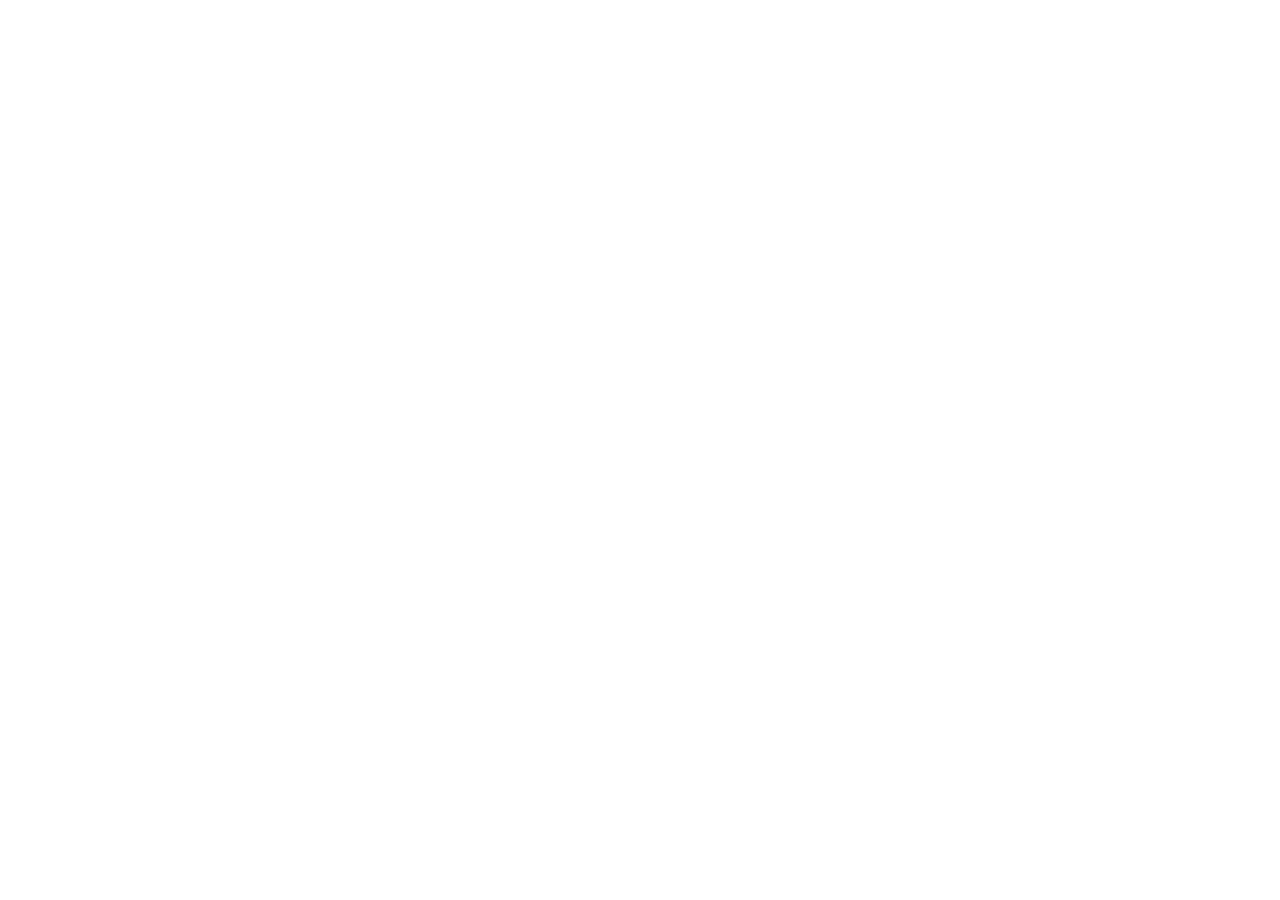
==== index.html @ 81846279 "add service worker" ====
<!DOCTYPE html>
<html>
    <head>
        <title>NoiseMaker</title>
        <link rel='stylesheet' href='main.css' />
    </head>
    <body id="noise">
        <script>
            if('serviceWorker' in navigator) {
                navigator.serviceWorker
                        .register('sw.js')
                        .then(function() { console.log("Service Worker Registered"); });
            }
        </script>
        <script type="text/javascript" src="app.js"></script>
    </body>
    
</html>
---- main.css ----
body{
    margin: 0;
    height: 100vh;
    width: 100vw;
}
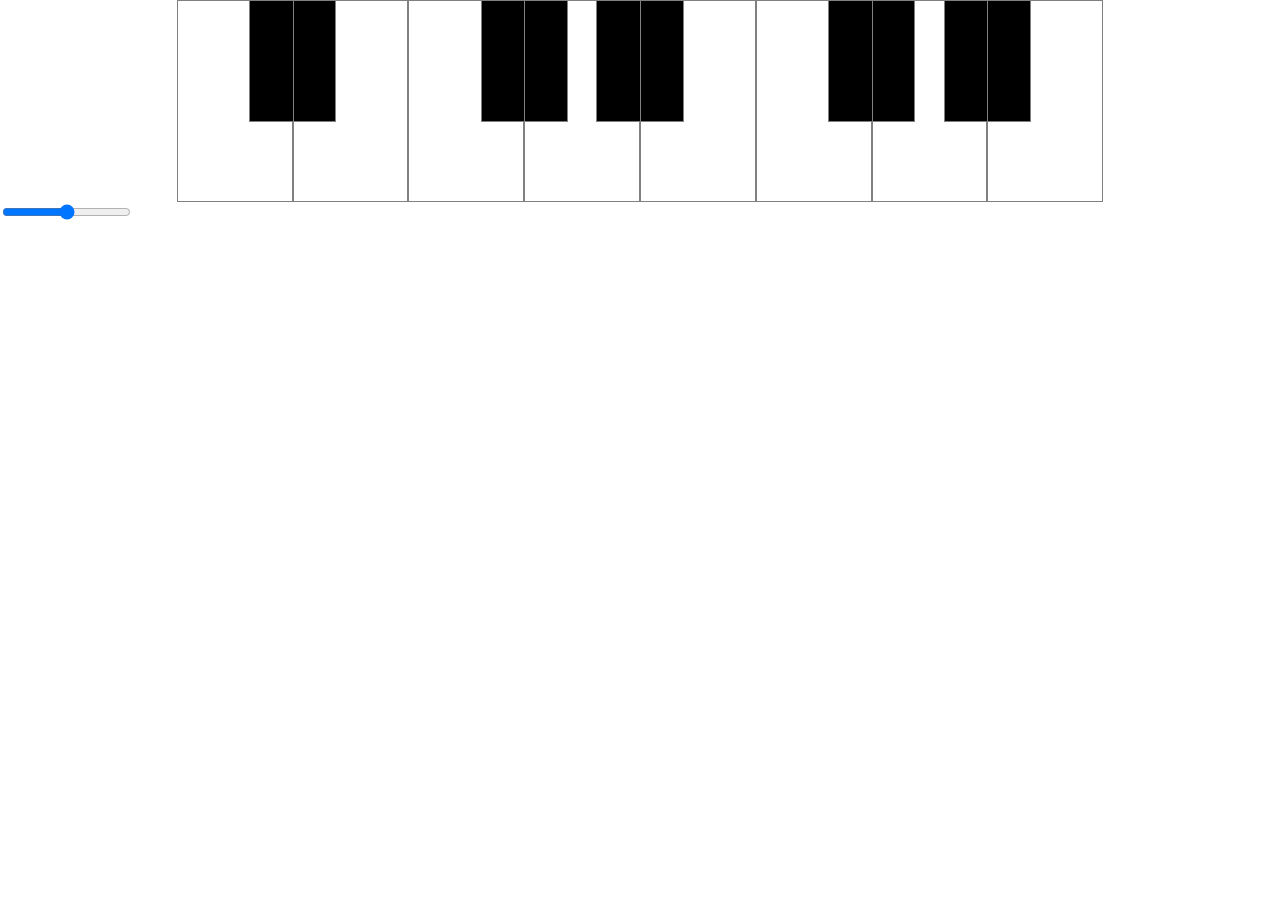
==== commit 2bac4b08: "keyboard html, js, css" ====
--- a/index.html
+++ b/index.html
@@ -2,17 +2,34 @@
 <html>
     <head>
         <title>NoiseMaker</title>
-        <link rel='stylesheet' href='main.css' />
+
+        <meta name="viewport" content="width=device-width, initial-scale=1, shrink-to-fit=no"/>
+        <meta name="theme-color" content="white"/>
+        <meta name="description" content="This is a simple Progressive Web Application using Audio Context" />
+        <link rel="manifest" href="manifest.json"/>
+        <link rel='stylesheet' href='main.css'/>
+        <link href="favicon.ico" rel="shortcut icon"/>
     </head>
     <body id="noise">
-        <script>
-            if('serviceWorker' in navigator) {
-                navigator.serviceWorker
-                        .register('sw.js')
-                        .then(function() { console.log("Service Worker Registered"); });
-            }
-        </script>
-        <script type="text/javascript" src="app.js"></script>
-    </body>
-    
-</html>+        <noscript>
+            JavaScript must be enabled for this site to function properly.
+        </noscript>
+        <div class="keyboard">
+            <div class="key" style="grid-column:1 / 3"></div>
+            <div class="key black" style="grid-column:2 / 4"></div>
+            <div class="key" style="grid-column:3 / 5"></div>
+            <div class="key" style="grid-column:5 / 7"></div>
+            <div class="key black" style="grid-column:6 / 8"></div>
+            <div class="key" style="grid-column:7 / 9"></div>
+            <div class="key black" style="grid-column:8 / 10"></div>
+            <div class="key" style="grid-column:9 / 11"></div>
+            <div class="key" style="grid-column:11 / 13"></div>
+            <div class="key black" style="grid-column:12 / 14"></div>
+            <div class="key" style="grid-column:13 / 15"></div>
+            <div class="key black" style="grid-column:14 / 16"></div>
+            <div class="key" style="grid-column:15 / 17"></div>
+        </div>
+        <input type="range" min="1" max="2000" name="filter" id="filter">
+        <script src="app.js" async></script>
+    </body>    
+</html> 
--- a/main.css
+++ b/main.css
@@ -2,4 +2,33 @@
     margin: 0;
     height: 100vh;
     width: 100vw;
+}
+.keyboard{
+    display: grid;
+    justify-content: center;
+    justify-items: center;
+}
+.key{
+    border: 1px solid grey;
+    width: calc(.8 * 100vw / 9);
+    height: calc(2 * 100vh / 9);
+    grid-row: 1 / 3;
+}
+.black{
+    background-color: black;
+    width: calc(.6 * 100vw / 9);
+    height: calc(1.2 * 100vh / 9);
+}
+.pressed{
+    background-image: radial-gradient(lime, white);
+    animation-name: pressedkey;
+    animation-duration: 1000ms;
+}
+@keyframes pressedkey{
+    from{
+        opacity: 0;
+    }
+    to{
+        opacity: 1;
+    }
 }
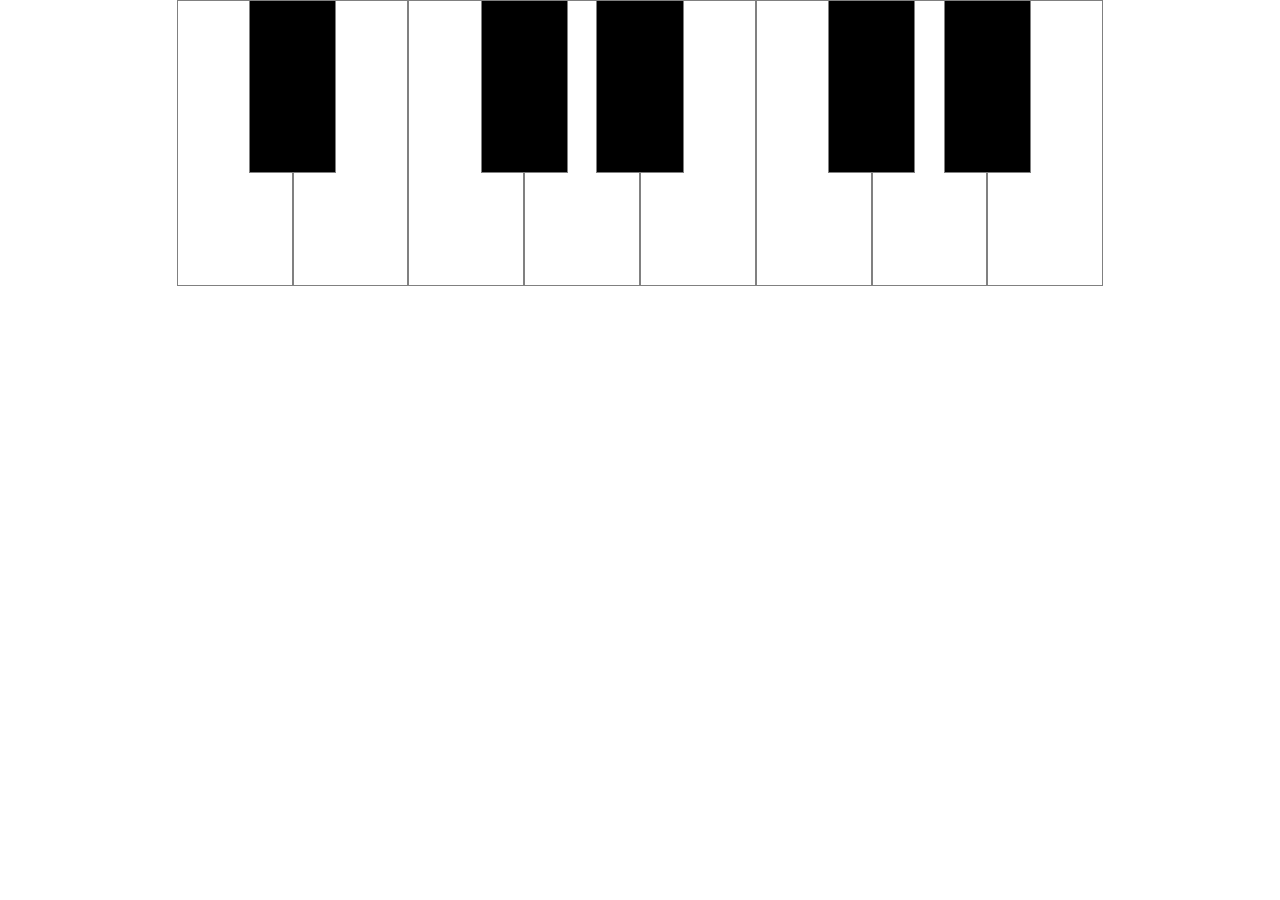
==== commit d8c64b84: "fix errors" ====
--- a/index.html
+++ b/index.html
@@ -5,10 +5,10 @@
 
         <meta name="viewport" content="width=device-width, initial-scale=1, shrink-to-fit=no"/>
         <meta name="theme-color" content="white"/>
-        <meta name="description" content="This is a simple Progressive Web Application using Audio Context" />
+        <meta name="description" content="This is a simple Progressive Web Application using Audio Context"/>
         <link rel="manifest" href="manifest.json"/>
         <link rel='stylesheet' href='main.css'/>
-        <link href="favicon.ico" rel="shortcut icon"/>
+        <link rel="shortcut icon" href="favicon.ico"/>
     </head>
     <body id="noise">
         <noscript>
@@ -29,7 +29,7 @@
             <div class="key black" style="grid-column:14 / 16"></div>
             <div class="key" style="grid-column:15 / 17"></div>
         </div>
-        <input type="range" min="1" max="2000" name="filter" id="filter">
+        <!-- <input type="range" min="1" max="2000" name="filter" id="filter"> -->
         <script src="app.js" async></script>
     </body>    
 </html> 
--- a/main.css
+++ b/main.css
@@ -11,13 +11,15 @@
 .key{
     border: 1px solid grey;
     width: calc(.8 * 100vw / 9);
-    height: calc(2 * 100vh / 9);
+    height: calc(2 * 100vw   / 9);
     grid-row: 1 / 3;
 }
 .black{
     background-color: black;
     width: calc(.6 * 100vw / 9);
-    height: calc(1.2 * 100vh / 9);
+    height: calc(1.2 * 100vw / 9);
+    grid-row:1 / 2;
+    z-index: 1;
 }
 .pressed{
     background-image: radial-gradient(lime, white);
